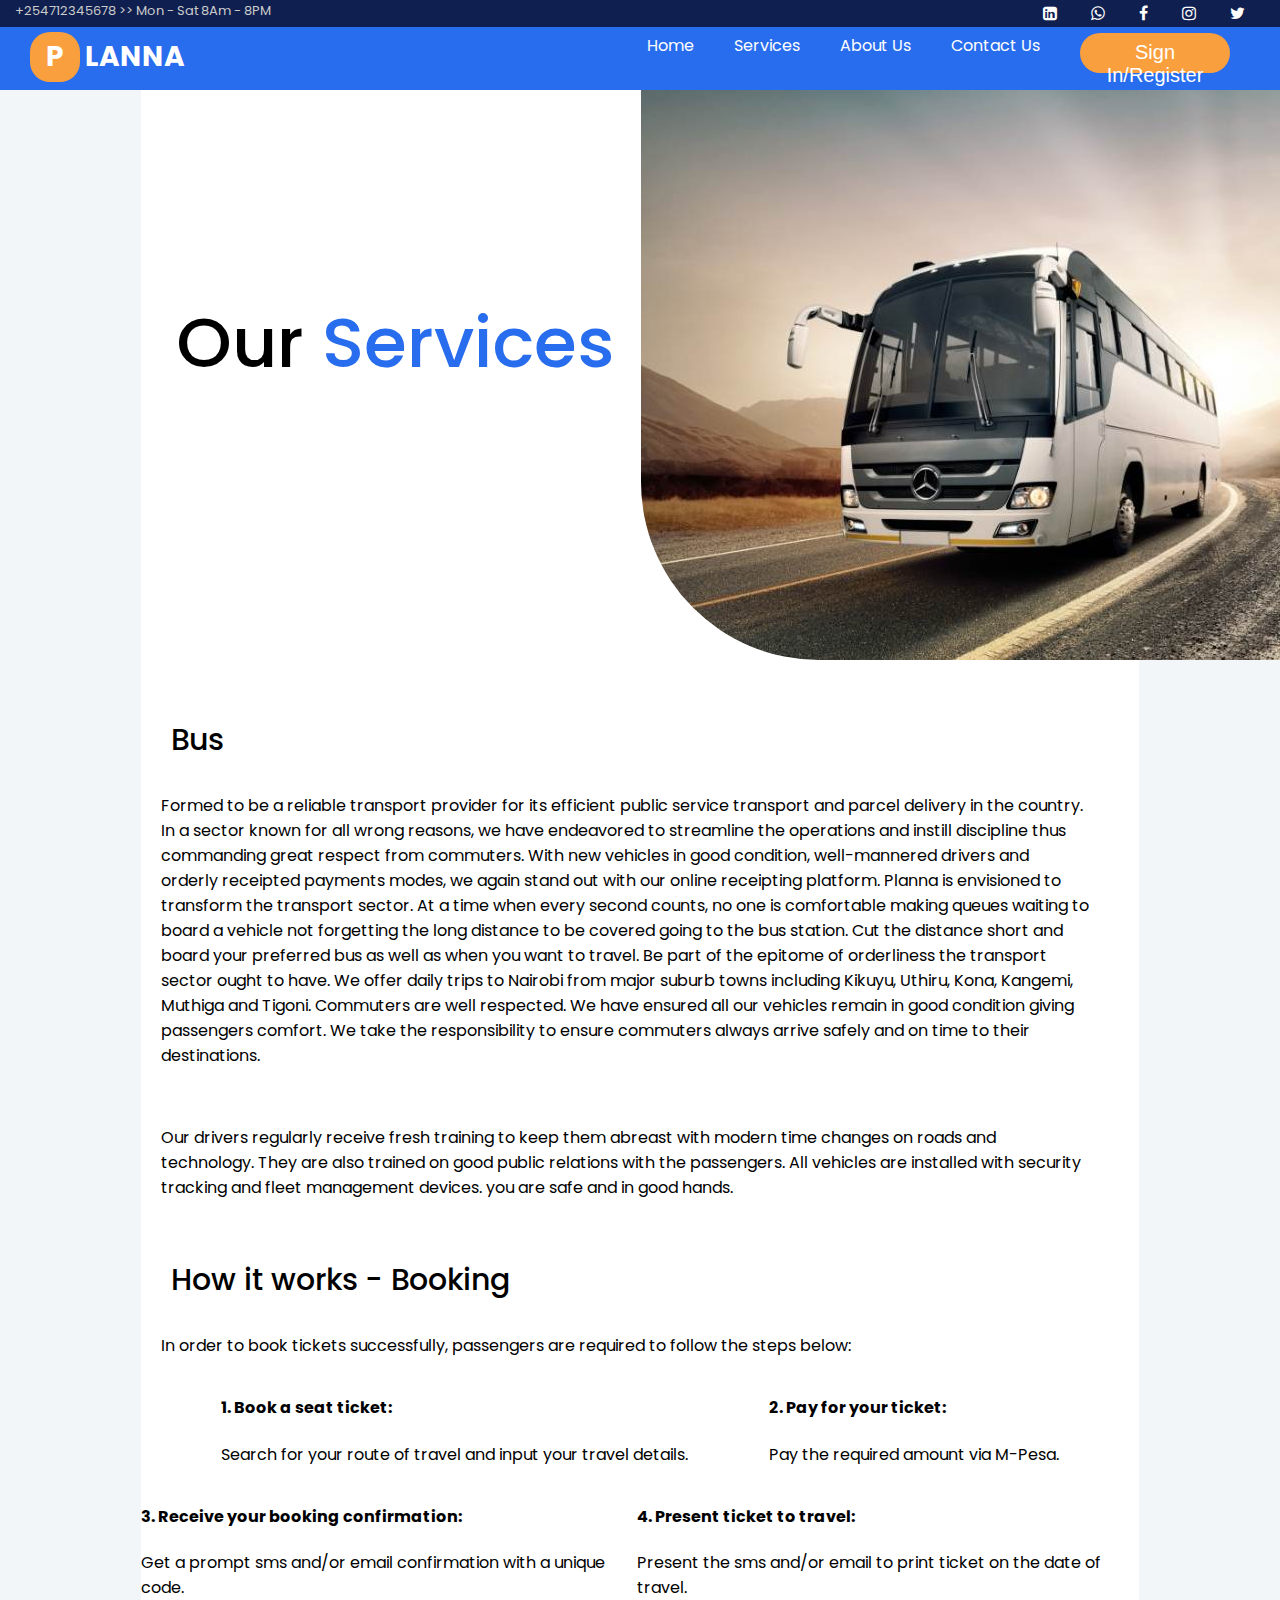
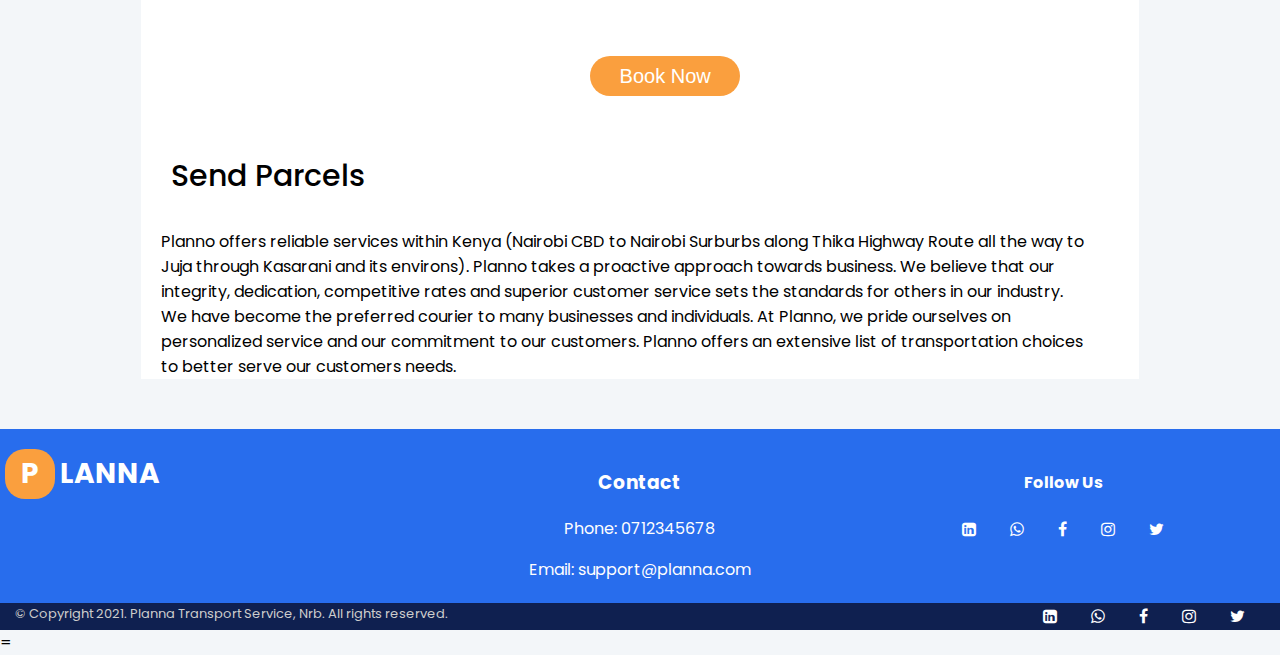
==== ft_ourservices/index.html @ c0d97750 "Removed h3 and readjusted the positioning of mainhead" ====
<!DOCTYPE html>
<html lang="en">

<head>
    <meta charset="UTF-8">
    <meta http-equiv="X-UA-Compatible" content="IE=edge">
    <meta name="viewport" content="width=device-width, initial-scale=1.0">
    <title>Planna</title>
    <!-- font awesome for the icons -->
    <link rel="stylesheet" href="https://cdnjs.cloudflare.com/ajax/libs/font-awesome/4.7.0/css/font-awesome.min.css"
        integrity="sha512-SfTiTlX6kk+qitfevl/7LibUOeJWlt9rbyDn92a1DqWOw9vWG2MFoays0sgObmWazO5BQPiFucnnEAjpAB+/Sw=="
        crossorigin="anonymous" referrerpolicy="no-referrer" />
    <!-- nav and foter css -->
    <link rel="stylesheet" href="./css/nav-footer.css">
    <link rel="stylesheet" type="text/css" href="./css/style.css">
    <!-- add your css here -->

    <!-- add your css here -->

</head>

<body class="main1">
    <!-- header -->
    <header>
        <div class="header">
            <div class="contact">
                +254712345678 >> Mon - Sat 8Am - 8PM
            </div>
            <div class="social-icons">
                <a href="#">
                    <i class="fa fa-linkedin-square"></i>
                </a>
                <a href="#">
                    <i class="fa fa-whatsapp"></i>
                </a>
                <a href="#">
                    <i class="fa fa-facebook-f"></i>
                </a>
                <a href="#">
                    <i class="fa fa-instagram"></i>
                </a>
                <a href="#">
                    <i class="fa fa-twitter"></i>
                </a>
            </div>
        </div>
        <nav>
            <div class="logo">
                <h1 class="d-flex">
                    <span class="letter">
                        P
                    </span>
                    Lanna
                </h1>
            </div>
            <div class="nav-bar ml-auto">
                <li class="navbar-item">
                    <a href="">Home</a>
                </li>
                <li class="navbar-item">
                    <a href="">Services</a>
                </li>
                <li class="navbar-item">
                    <a href="">About Us</a>
                </li>
                <li class="navbar-item">
                    <a href="">Contact Us</a>
                </li>
                <li class="navbar-item">
                    <button class="btn btn-auth">
                        Sign In/Register
                    </button>
                </li>
            </div>
        </nav>
    </header>
    <!-- end header -->

  <section class="submain">
      <section class="title">
          <div id="page1">
            <h1 id="mainhead">Our <span style="color: #286DED;">Services</span></h1>
          </div>
          <img id="pic1" src="./images/Bus.jpg" alt="Our buses">
      </section>
      <div class="subhead">
        <h3>Bus</h3>
            <p>Formed to be a reliable transport provider for its efficient public service transport and parcel delivery in the country. In a sector known for all wrong reasons, we have endeavored to streamline the operations and instill discipline thus commanding great respect from commuters. With new vehicles in good condition, well-mannered drivers and orderly receipted payments modes, we again stand out with our online receipting platform. Planna is envisioned to transform the transport sector. At a time when every second counts, no one is comfortable making queues waiting to board a vehicle not forgetting the long distance to be covered going to the bus station. Cut the distance short and board your preferred bus as well as when you want to travel. Be part of the epitome of orderliness the transport sector ought to have.
                We offer daily trips to Nairobi from major suburb towns including Kikuyu, Uthiru, Kona, Kangemi, Muthiga and Tigoni. Commuters are well respected. We have ensured all our vehicles remain in good condition giving passengers comfort. We take the responsibility to ensure commuters always arrive safely and on time to their destinations.</p><br>
            <p>Our drivers regularly receive fresh training to keep them abreast with modern time changes on roads and technology. They are also trained on good public relations with the passengers. All vehicles are installed with security tracking and fleet management devices. you are safe and in good hands.</p>    
        <h3>How it works - Booking</h3>
            <p>In order to book tickets successfully, passengers are required to follow the steps below:</p>
          <div class="container1">
            <div class="steps">
                <h4>1. Book a seat ticket:</h4>
                <p>Search for your route of travel and input your travel details.</p>
            </div>
            <div class="steps">
                <h4>2. Pay for your ticket:</h4>
                <p>Pay the required amount via M-Pesa.</p>
            </div>
          </div>
          <div class="container2">
            <div class="steps">
                <h4>3. Receive your booking confirmation:</h4>
                <p>Get a prompt sms and/or email confirmation with a unique code.</p>
            </div>
            <div class="steps">
                <h4>4. Present ticket to travel:</h4>
                <p>Present the sms and/or email to print ticket on the date of travel.</p>
            </div>
          </div>
          <div class="vertical-center">
            <button type="button" onclick="alert('On Track')">Book Now</button>
          </div>
        <h3>Send Parcels</h3>
            <p>Planno offers reliable services within Kenya (Nairobi CBD to Nairobi Surburbs along Thika Highway Route all the way to Juja through Kasarani and its environs).
                Planno takes a proactive approach towards business. We believe that our integrity, dedication, competitive rates and superior customer service sets the standards for others in our industry. We have become the preferred courier to many businesses and individuals.
                At Planno, we pride ourselves on personalized service and our commitment to our customers.
                Planno offers an extensive list of transportation choices to better serve our customers needs.</p>
          
            
      </div>
  </section>



    <!-- footer -->
    <footer>
        <div class="footer">
            <div class="logo">
                <h1 class="d-flex">
                    <span class="letter">
                        P
                    </span>
                    Lanna
                </h1>
            </div>
            <div class="contact text-center">
                <h3>Contact</h3>
                <p>
                    Phone: 0712345678
                </p>
                <p>
                    Email: support@planna.com
                </p>
            </div>
            <div class="follow-us text-center">
                <h4>Follow Us</h4>
                <div class="social-icons">
                    <a href="#">
                        <i class="fa fa-linkedin-square"></i>
                    </a>
                    <a href="#">
                        <i class="fa fa-whatsapp"></i>
                    </a>
                    <a href="#">
                        <i class="fa fa-facebook-f"></i>
                    </a>
                    <a href="#">
                        <i class="fa fa-instagram"></i>
                    </a>
                    <a href="#">
                        <i class="fa fa-twitter"></i>
                    </a>
                </div>
            </div>
        </div>
        <div class="header">
            <div class="contact">
                © Copyright 2021. Planna Transport Service, Nrb. All rights reserved.
            </div>
            <div class="social-icons">
                <a href="#">
                    <i class="fa fa-linkedin-square"></i>
                </a>
                <a href="#">
                    <i class="fa fa-whatsapp"></i>
                </a>
                <a href="#">
                    <i class="fa fa-facebook-f"></i>
                </a>
                <a href="#">
                    <i class="fa fa-instagram"></i>
                </a>
                <a href="#">
                    <i class="fa fa-twitter"></i>
                </a>
            </div>
        </div>
    </footer>

    <!-- end footer -->

    
    <!-- add your js here -->

    <!-- add your js here -->=
</body>

</html>
---- ft_ourservices/css/style.css ----
@import url('https://fonts.googleapis.com/css2?family=Nunito:wght@400;700&family=Poppins:ital,wght@0,200;0,400;0,500;0,600;0,700;1,400;1,700&display=swap');
/* global styles */

html, body {
    height: 100%;
    font-family: Poppins, Nunito, serif;
    margin: 0;
    padding: 0;
}

.header {
    display: flex;
    padding: 1px 20px 1px 15px;
    background-color: #0F2050;
    color: #ccc;
}

.header .contact {
    font-size: 13px;
}

header>nav {
    display: flex;
    background-color: #286DED;
    padding: 5px 30px 0px;
    align-items: center;
}

.logo>h1 {
    align-items: center;
    color: #fff;
    text-transform: uppercase;
    font-size: 28px;
    margin: 0 0 8px;
}

.logo .letter {
    width: 50px;
    height: 50px;
    background: #FA9F3E;
    color: #fff;
    border-radius: 20px;
    text-align: center;
    display: flex;
    justify-content: center;
    align-items: center;
    margin-right: 5px;
}

.social-icons {
    margin-left: auto;
}

.social-icons a {
    color: #fff;
    padding: 0 15px;
    text-decoration: none;
}

.nav-bar{
    display: flex;
}

.nav-bar>li{
    list-style: none;
    padding: 0 20px;
}

.nav-bar>li>a{
    text-decoration: none;
    color: #fefefe;
}

.nav-bar>li>a:hover{
    color: #fff;
}

.btn {
    padding: 8px 20px;
    border: none;
    cursor: pointer;
    transition: all 0.3s linear;
    outline: none;
}

.btn-auth{
    border-radius: 50px;
    background-color: #FA9F3E;
    color: #fff;
}
.main1{
    background-color:#F3F6F9 ;
}
.submain {
    background-color: #fff;
    margin-left: 11%;
    margin-right: 11%;
}
#pic1{
    width: 750px;
    border-bottom-left-radius: 178px;
}
.title{
    display: flex;
    justify-content: space-between;
}
#mainhead{
    margin-left: 7%;
    width: 500px;
    font-size: 70px;
    font-weight: 500;
    margin-top: 200px;
}
.subhead > h3{
    margin-left: 3%;
    font-size: 30px;
    font-weight: 500;
    margin-top: 57px;
}
.subhead > p{
    margin-left: 2%;
    margin-right: 5%;
}
.container1{
    display: flex;
    justify-content: space-evenly;
}
.container2{
    display: flex;
    justify-content: space-evenly;
}
.vertical-center{
    margin-left: 41%;
    padding: 40px;
    padding-bottom: 0px;
}
button{
    width: 150px;
    height: 40px;
    font-size: 20px;
    color: #fff;
    background-color: #FA9F3E;
    border-radius: 20px;
    border: none;
}
button:hover{
    background-color: #0F2050;
}








/* footer */

.footer{
    display: flex;
    margin-top: 50px;
    background-color: #286DED;
    padding: 20px 5px 5px;
    flex-wrap: wrap;
    color: #fefefe;
}

.footer>div{
    flex: 1 0 33%;
}

@media screen and (max-width: 992px) {
    .nav-bar>li:not(:last-child){
        display: none;
    }
}

@media screen and (max-width: 576px) {
    .social-icons a {
        padding: 0px 5px;
    }
    .header .contact {
        font-size: 10px;
    }
    .header {
        padding: 2px 10px;
    }
    header>nav {
        padding: 5px 10px 0px;
    }.justify-content.justify-content-center{
        justify-content: center;
    }-center{
        justify-content: center;
    }
    .btn-auth{
        padding: 8px 10px;
    }
    .nav-bar>li{
        list-style: none;
        padding: 0 5px;
    }
    .footer>div{
        flex: 1 0 100%;
        margin-top: 10px;
    }
    .footer .logo h1{
        justify-content: center;
    }
}

.text-white {
    color: #fff;
}

.d-flex {
    display: flex;
}

.ml-auto {
    margin-left: auto;
}
.text-center{
    text-align: center;
}
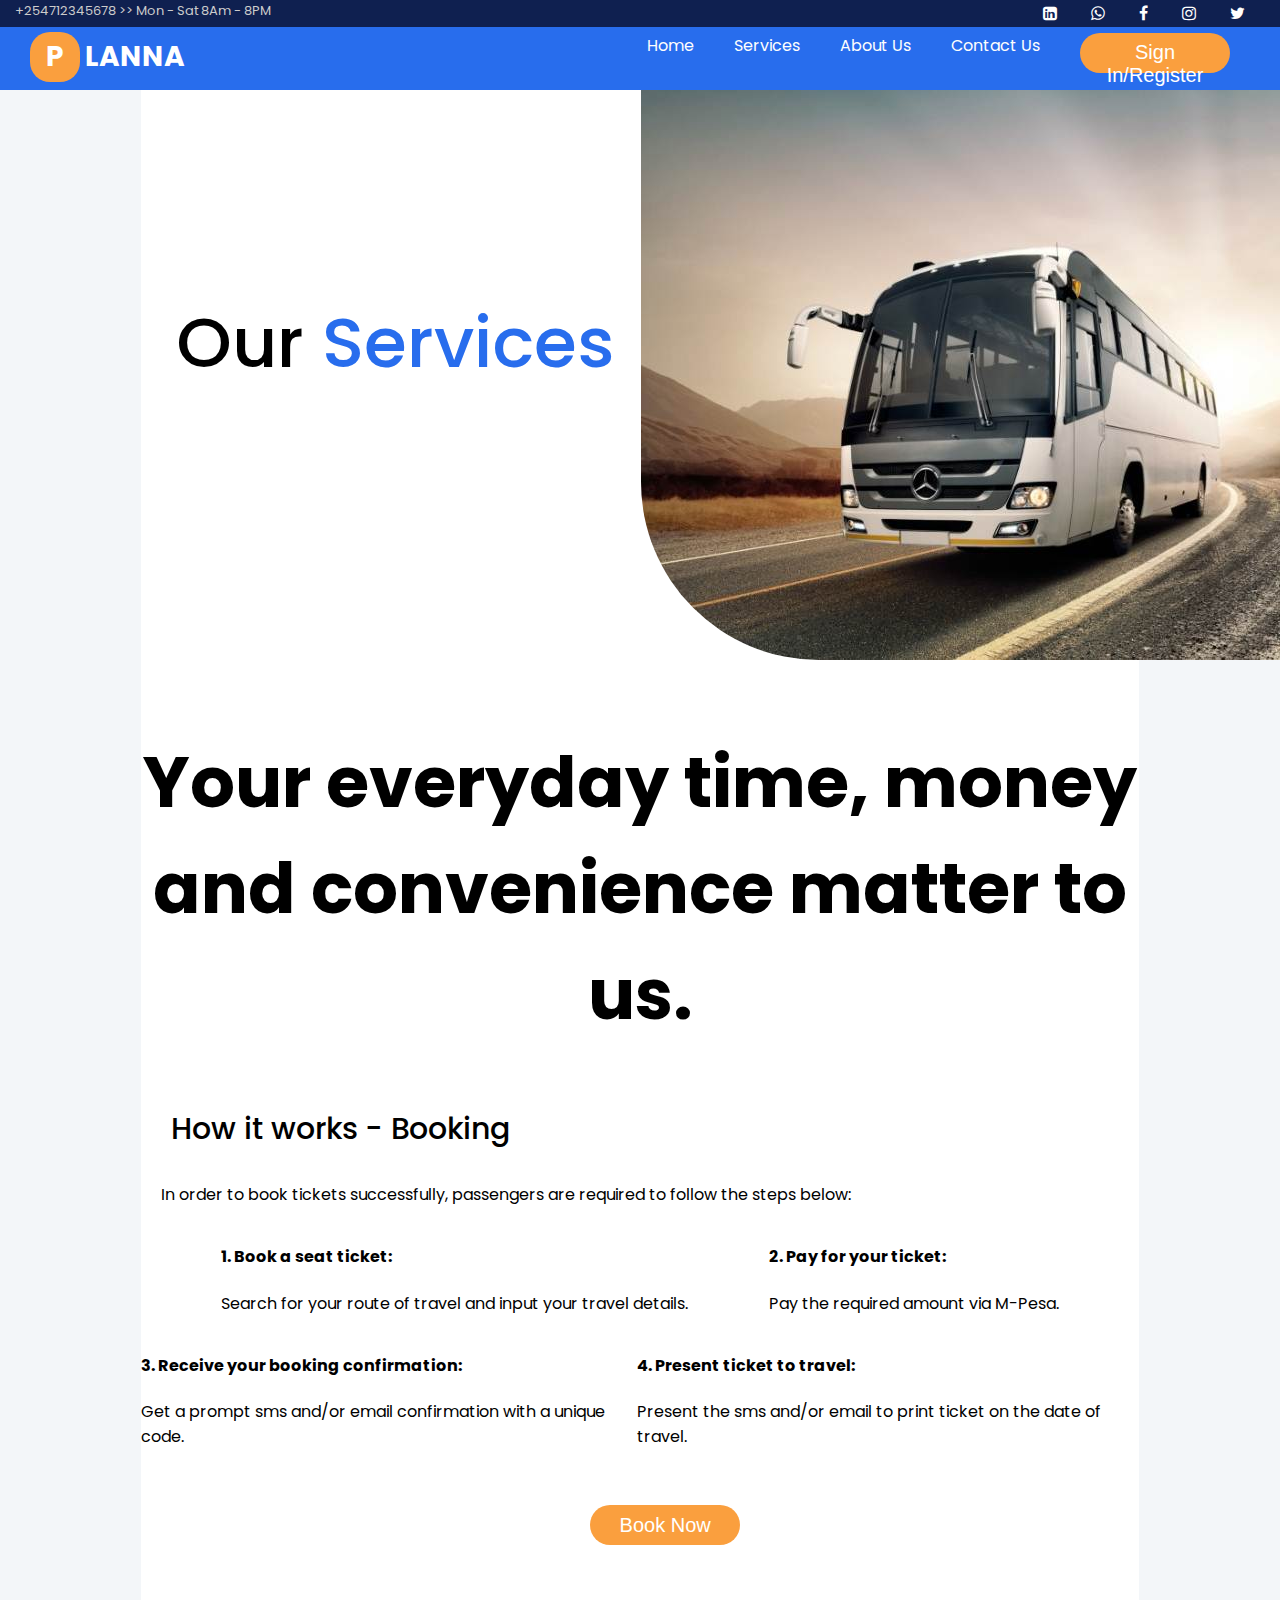
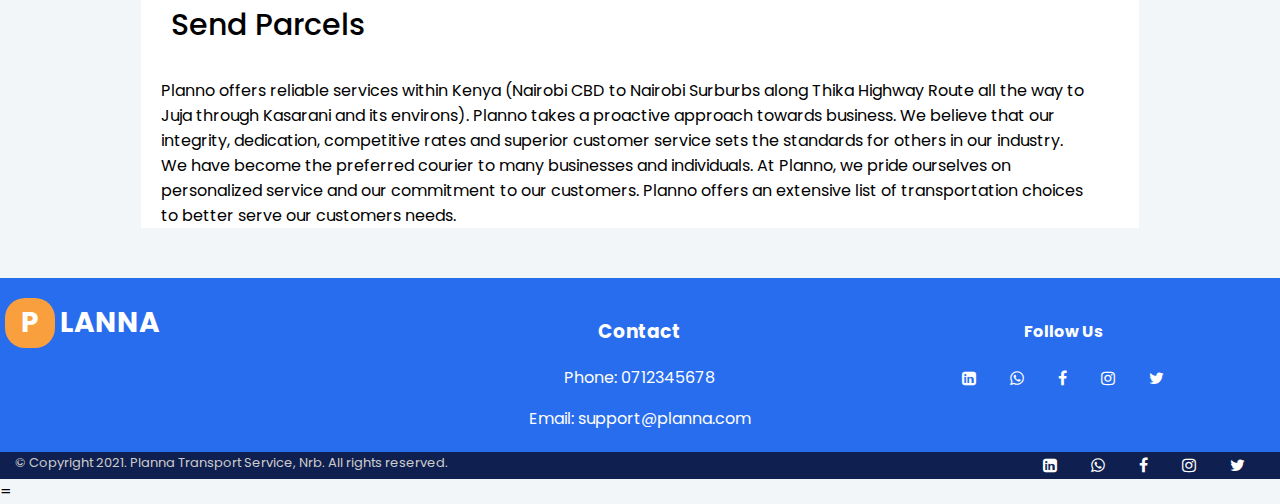
==== commit b873d5ed: "Added h2 and styled it" ====
--- a/ft_ourservices/index.html
+++ b/ft_ourservices/index.html
@@ -84,10 +84,8 @@
           <img id="pic1" src="./images/Bus.jpg" alt="Our buses">
       </section>
       <div class="subhead">
-        <h3>Bus</h3>
-            <p>Formed to be a reliable transport provider for its efficient public service transport and parcel delivery in the country. In a sector known for all wrong reasons, we have endeavored to streamline the operations and instill discipline thus commanding great respect from commuters. With new vehicles in good condition, well-mannered drivers and orderly receipted payments modes, we again stand out with our online receipting platform. Planna is envisioned to transform the transport sector. At a time when every second counts, no one is comfortable making queues waiting to board a vehicle not forgetting the long distance to be covered going to the bus station. Cut the distance short and board your preferred bus as well as when you want to travel. Be part of the epitome of orderliness the transport sector ought to have.
-                We offer daily trips to Nairobi from major suburb towns including Kikuyu, Uthiru, Kona, Kangemi, Muthiga and Tigoni. Commuters are well respected. We have ensured all our vehicles remain in good condition giving passengers comfort. We take the responsibility to ensure commuters always arrive safely and on time to their destinations.</p><br>
-            <p>Our drivers regularly receive fresh training to keep them abreast with modern time changes on roads and technology. They are also trained on good public relations with the passengers. All vehicles are installed with security tracking and fleet management devices. you are safe and in good hands.</p>    
+          <h2>Your everyday time, money and convenience matter to us.</h2>
+    
         <h3>How it works - Booking</h3>
             <p>In order to book tickets successfully, passengers are required to follow the steps below:</p>
           <div class="container1">
--- a/ft_ourservices/css/style.css
+++ b/ft_ourservices/css/style.css
@@ -111,6 +111,14 @@
     font-weight: 500;
     margin-top: 200px;
 }
+.subhead > h2{
+    margin-left: 3% 3%;
+    font-size: 70px;
+    font-weight: 700;
+    margin-top: 70px;
+    text-align: center;
+}
+
 .subhead > h3{
     margin-left: 3%;
     font-size: 30px;
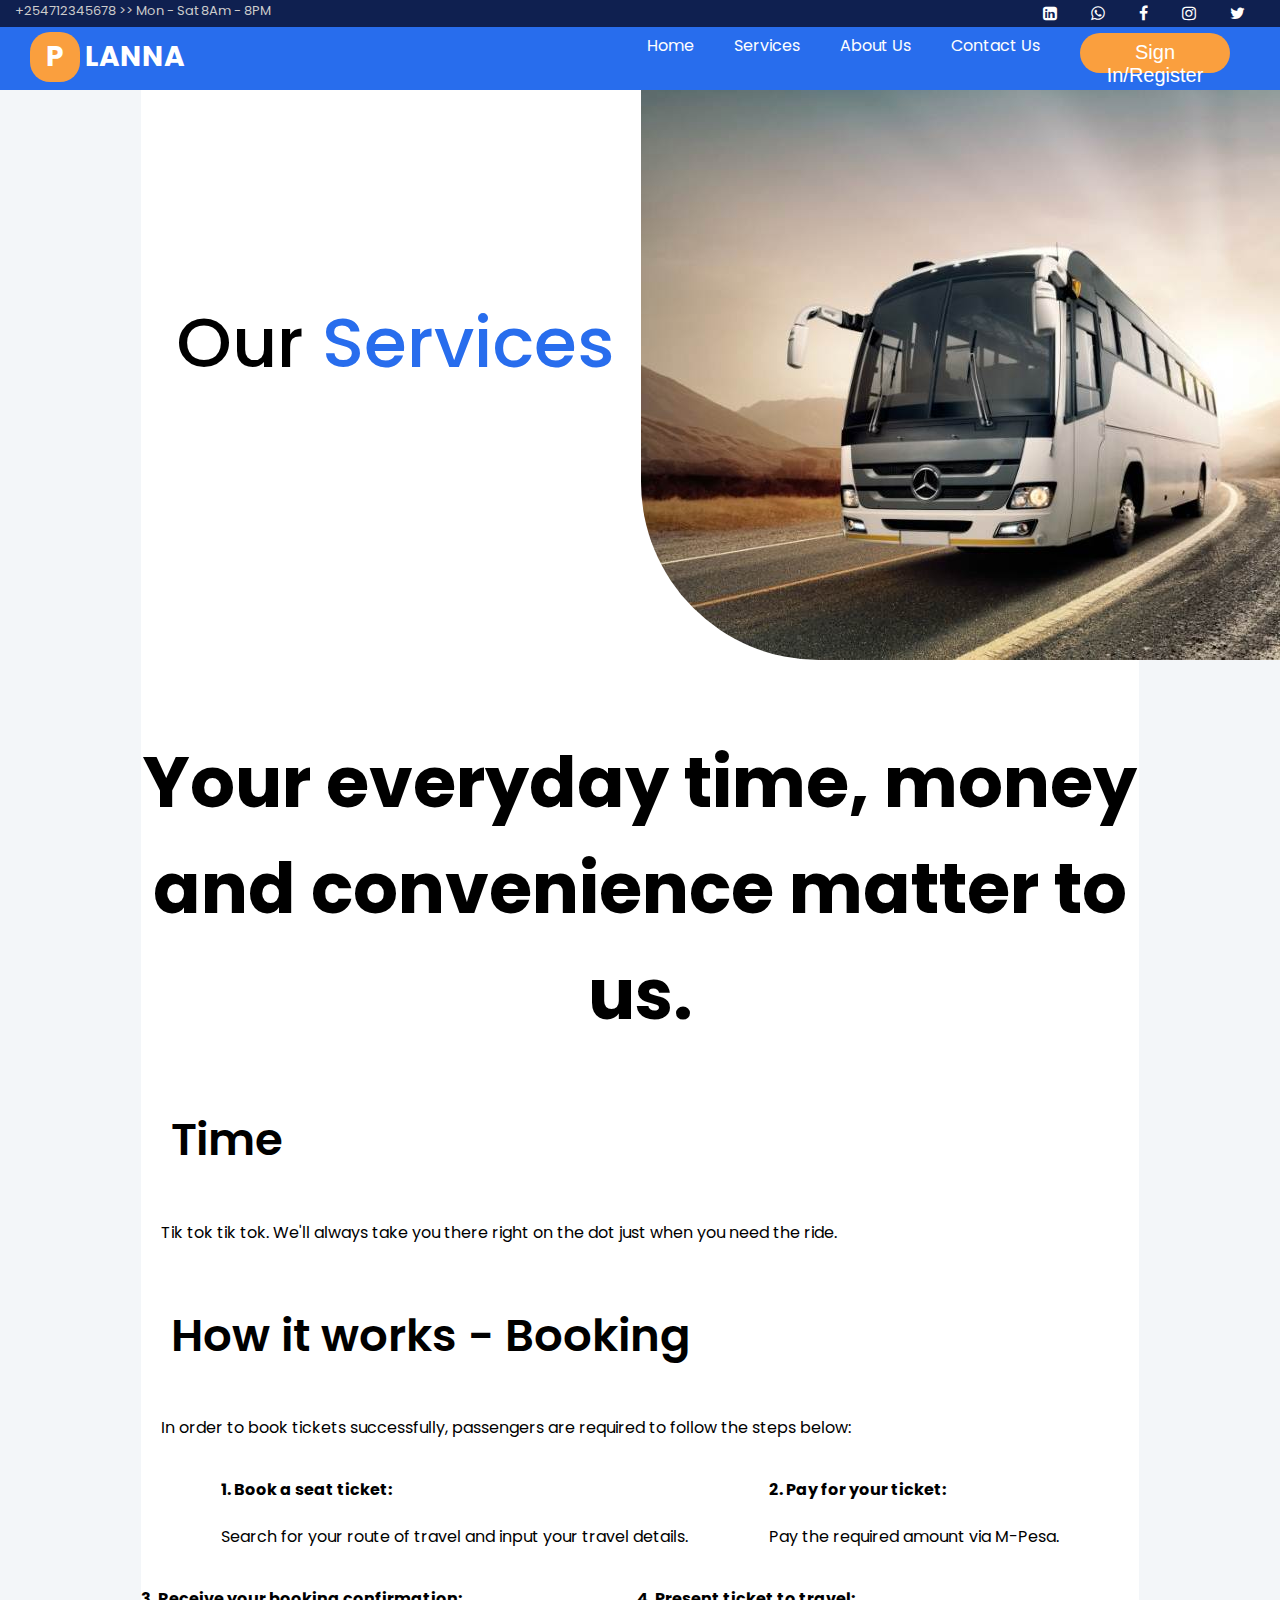
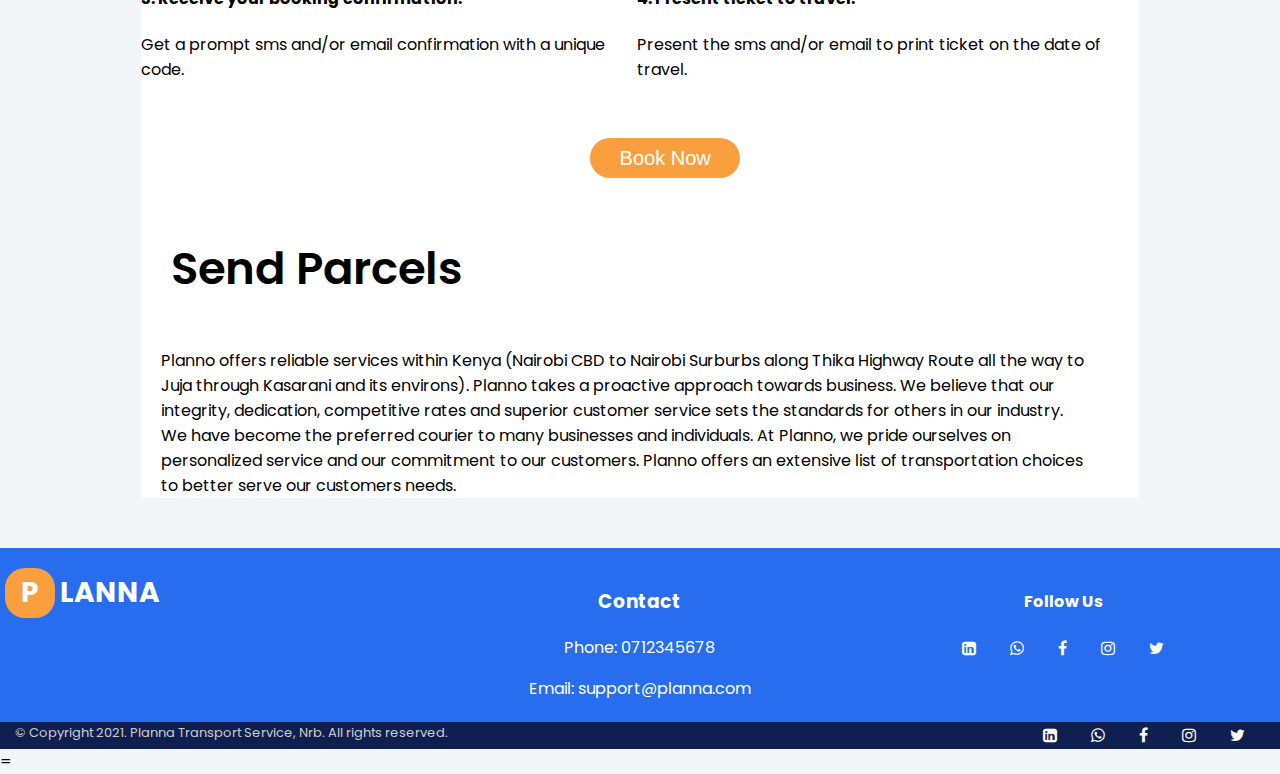
==== commit 266a5c83: "Added the time box and put styles to it" ====
--- a/ft_ourservices/index.html
+++ b/ft_ourservices/index.html
@@ -85,6 +85,15 @@
       </section>
       <div class="subhead">
           <h2>Your everyday time, money and convenience matter to us.</h2>
+          <div class="container">
+              <div class="summary">
+                  <div id="time">
+                      <h3>Time</h3>
+                      <p>Tik tok tik tok. We'll always take you there right on the dot just when you need the ride.</p>
+                  </div>
+              </div>
+
+          </div>
     
         <h3>How it works - Booking</h3>
             <p>In order to book tickets successfully, passengers are required to follow the steps below:</p>
--- a/ft_ourservices/css/style.css
+++ b/ft_ourservices/css/style.css
@@ -118,11 +118,22 @@
     margin-top: 70px;
     text-align: center;
 }
+#time > h3{
+    margin-left: 3%;
+    font-size: 45px;
+    font-weight: 600;
+    margin-top: 57px;
+}
+#time > p{
+    margin-left: 2%;
+    margin-right: 5%;
+    padding-top: 1px;
+}
 
 .subhead > h3{
     margin-left: 3%;
-    font-size: 30px;
-    font-weight: 500;
+    font-size: 45px;
+    font-weight: 600;
     margin-top: 57px;
 }
 .subhead > p{
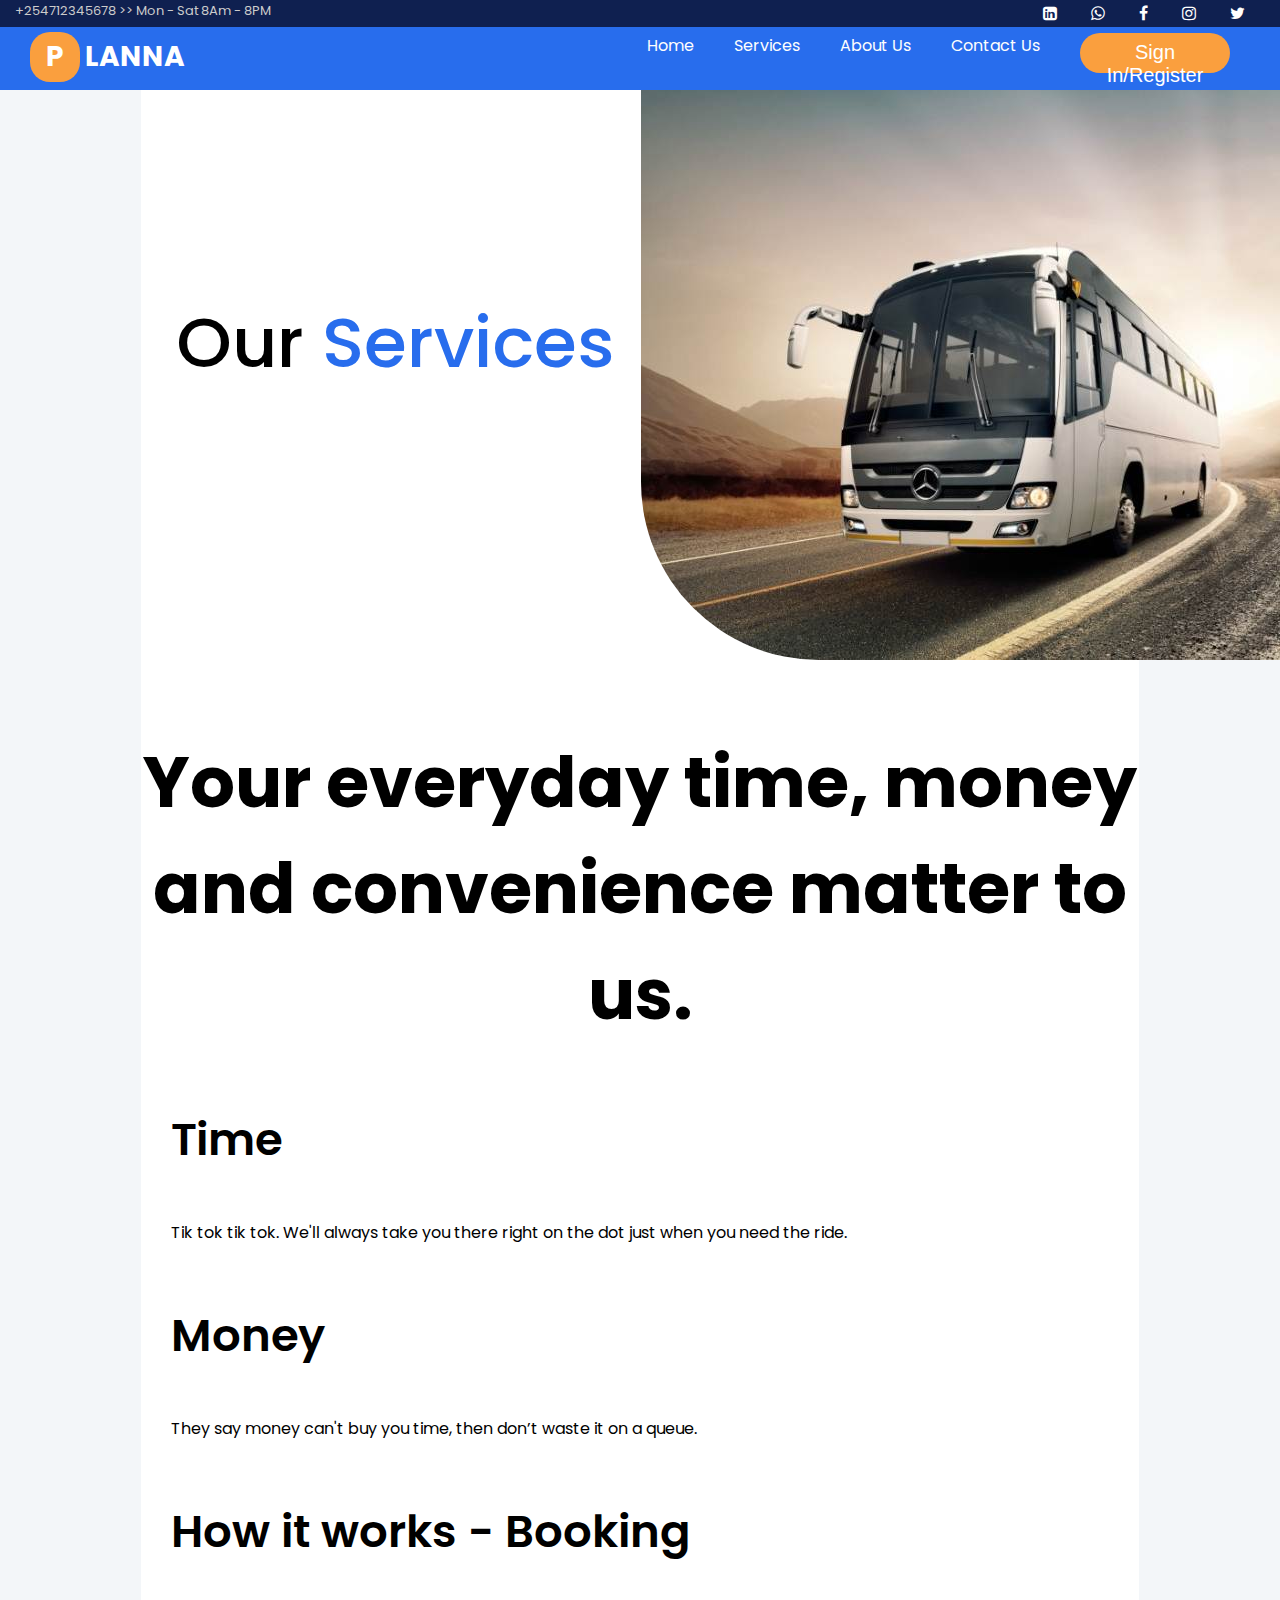
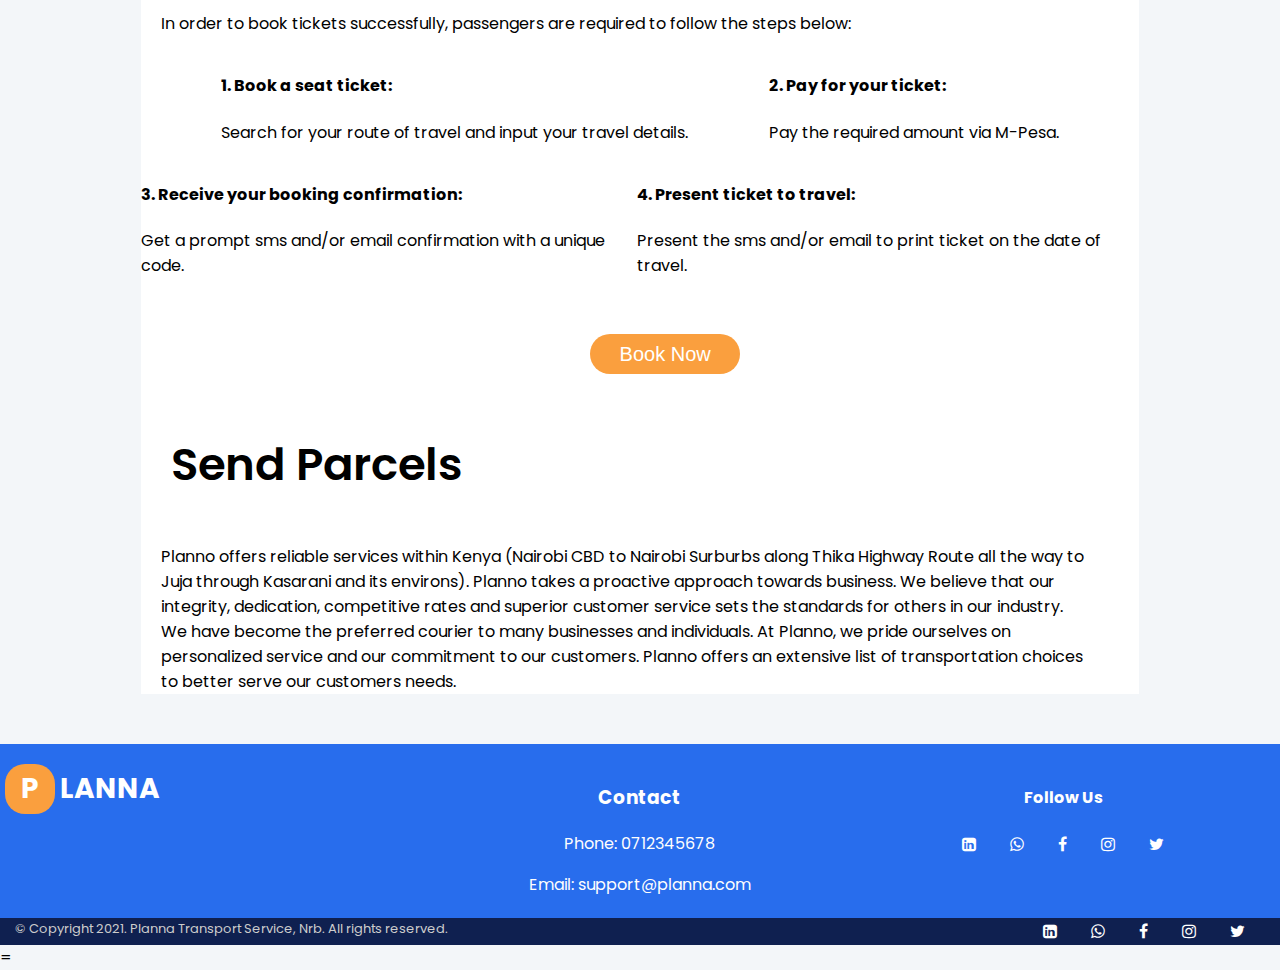
==== commit 3d0e76ba: "Add the money box and style it up" ====
--- a/ft_ourservices/index.html
+++ b/ft_ourservices/index.html
@@ -91,6 +91,11 @@
                       <h3>Time</h3>
                       <p>Tik tok tik tok. We'll always take you there right on the dot just when you need the ride.</p>
                   </div>
+                  <div id="money">
+                    <h3>Money</h3>
+                    <p>They say money can't buy you time, then don’t waste it on a queue.</p>
+                  </div>
+                  
               </div>
 
           </div>
--- a/ft_ourservices/css/style.css
+++ b/ft_ourservices/css/style.css
@@ -125,7 +125,18 @@
     margin-top: 57px;
 }
 #time > p{
-    margin-left: 2%;
+    margin-left: 3%;
+    margin-right: 5%;
+    padding-top: 1px;
+}
+#money > h3{
+    margin-left: 3%;
+    font-size: 45px;
+    font-weight: 600;
+    margin-top: 57px;
+}
+#money > p{
+    margin-left: 3%;
     margin-right: 5%;
     padding-top: 1px;
 }
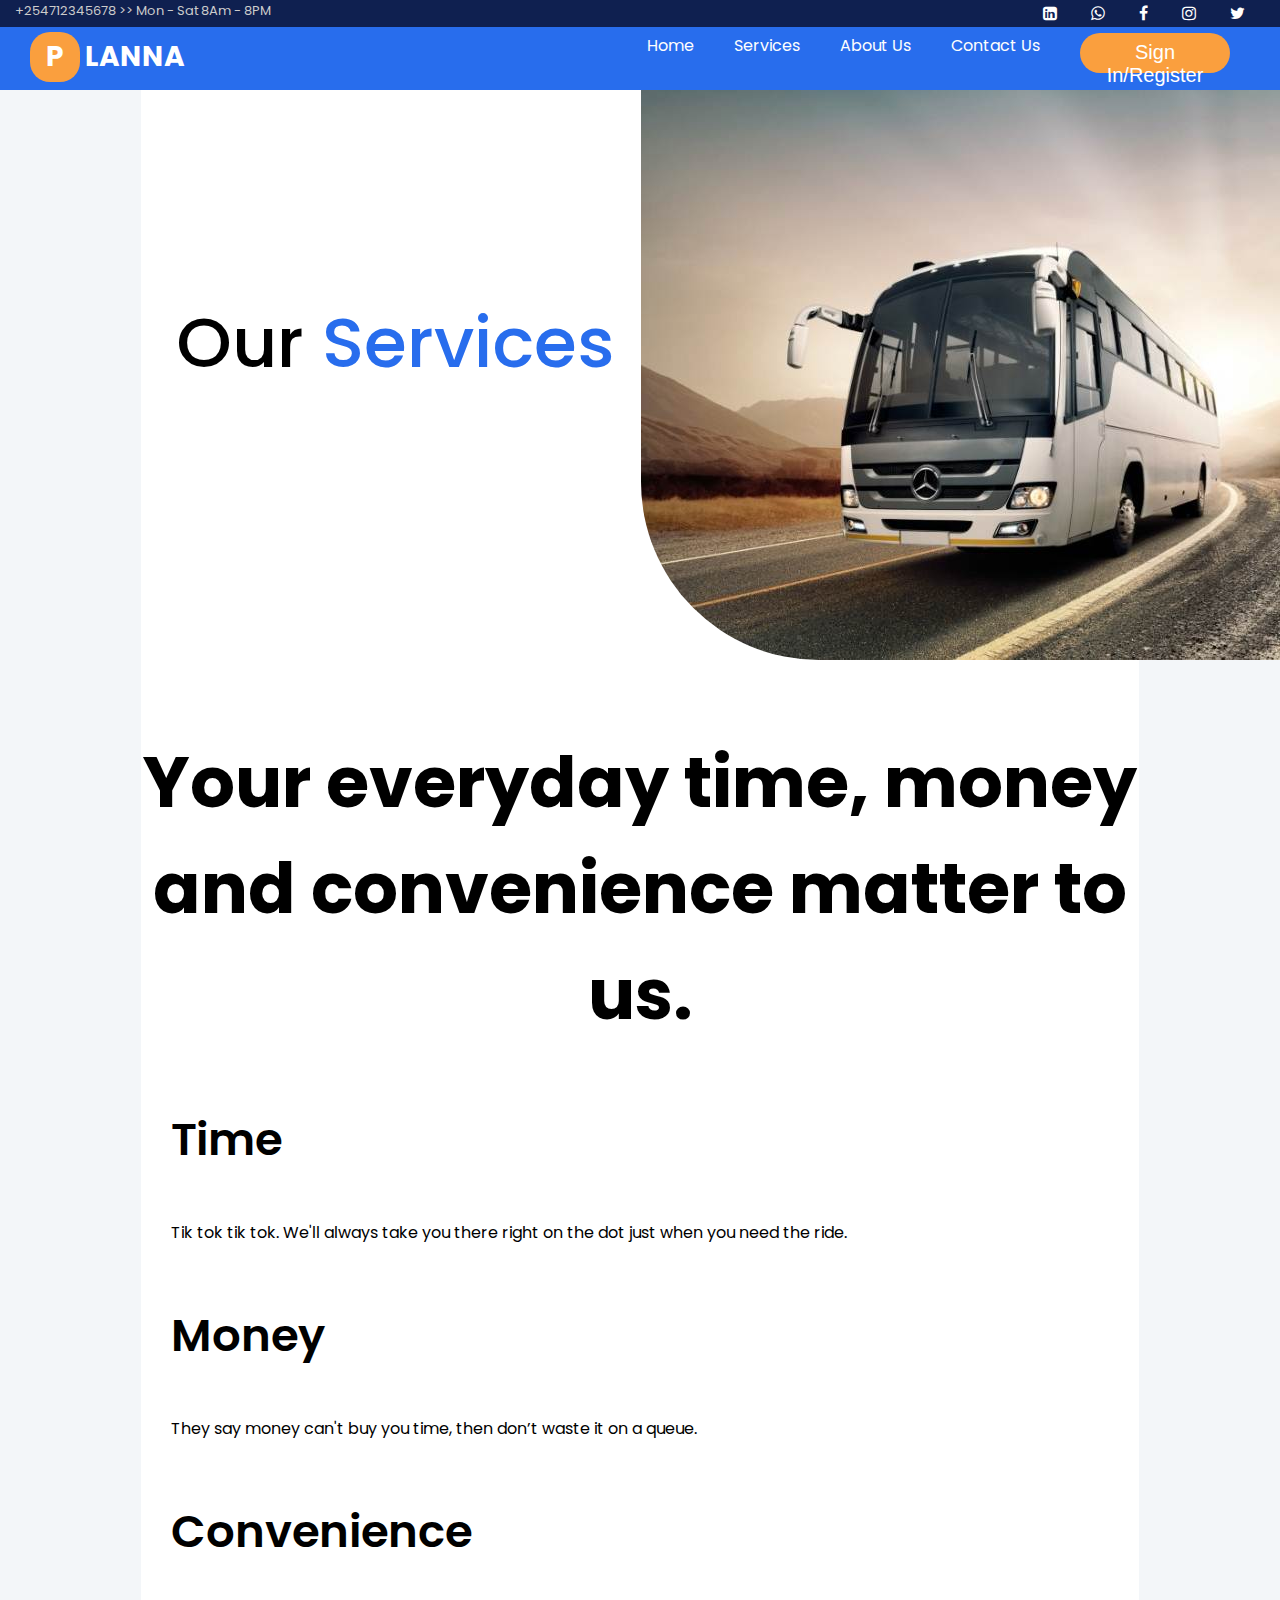
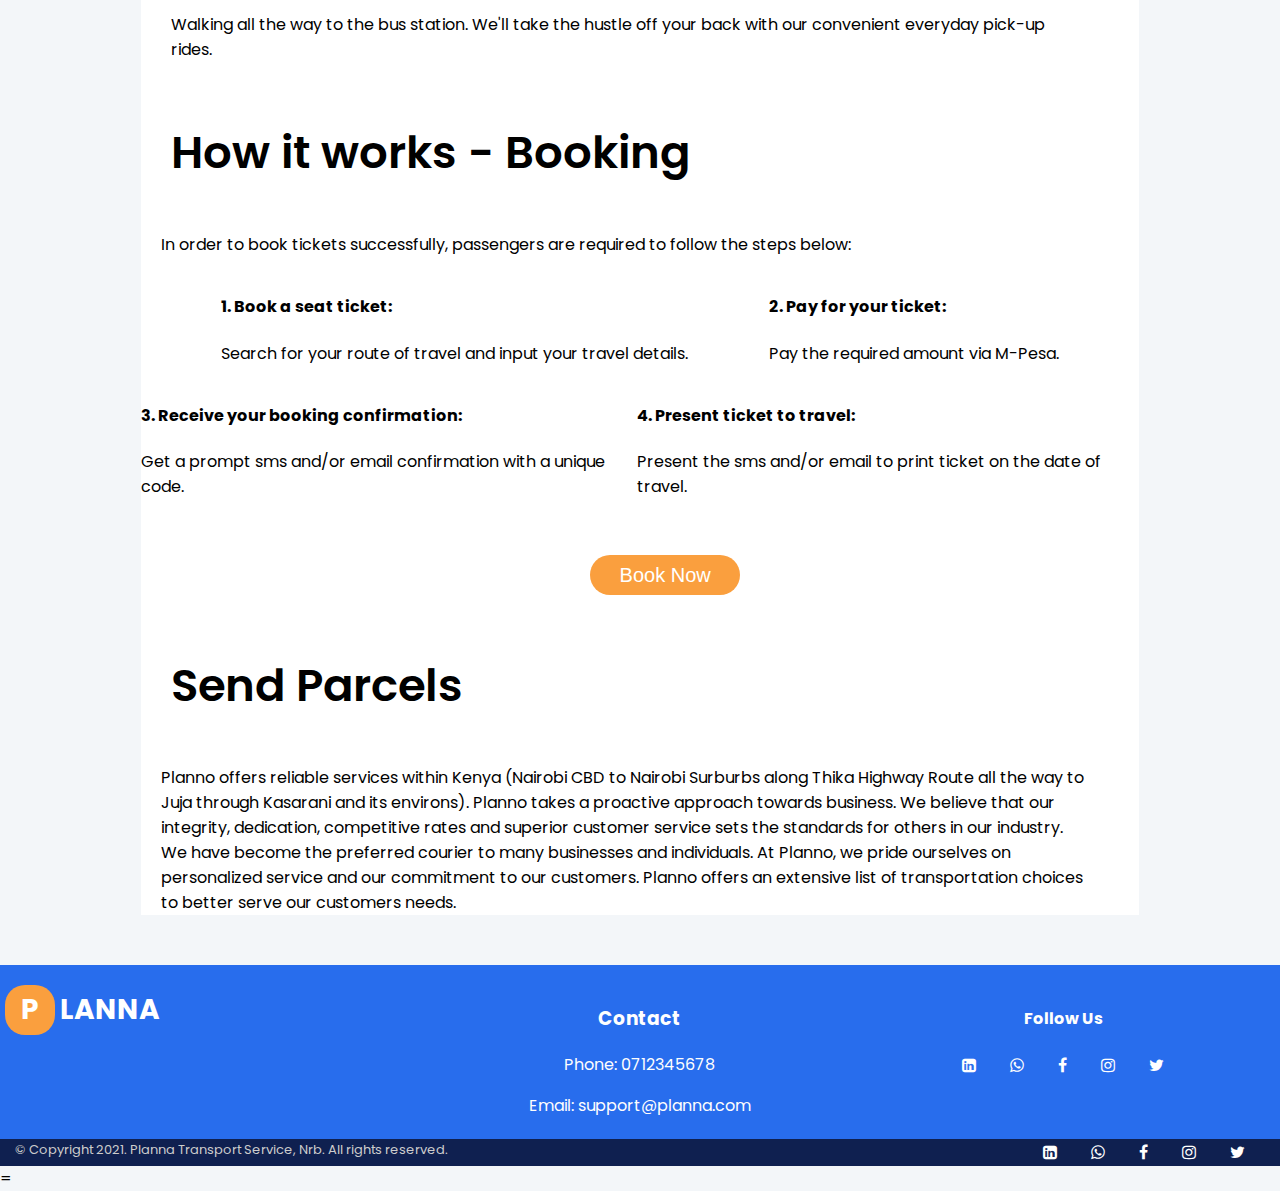
==== commit 10448925: "Add the convenience box and style it up" ====
--- a/ft_ourservices/index.html
+++ b/ft_ourservices/index.html
@@ -95,7 +95,10 @@
                     <h3>Money</h3>
                     <p>They say money can't buy you time, then don’t waste it on a queue.</p>
                   </div>
-                  
+                  <div id="convenience">
+                    <h3>Convenience</h3>
+                    <p>Walking all the way to the bus station. We'll take the hustle off your back with our convenient everyday pick-up rides.</p>
+                  </div>
               </div>
 
           </div>
--- a/ft_ourservices/css/style.css
+++ b/ft_ourservices/css/style.css
@@ -140,7 +140,17 @@
     margin-right: 5%;
     padding-top: 1px;
 }
-
+#convenience > h3{
+    margin-left: 3%;
+    font-size: 45px;
+    font-weight: 600;
+    margin-top: 57px;
+}
+#convenience > p{
+    margin-left: 3%;
+    margin-right: 5%;
+    padding-top: 1px;
+}
 .subhead > h3{
     margin-left: 3%;
     font-size: 45px;
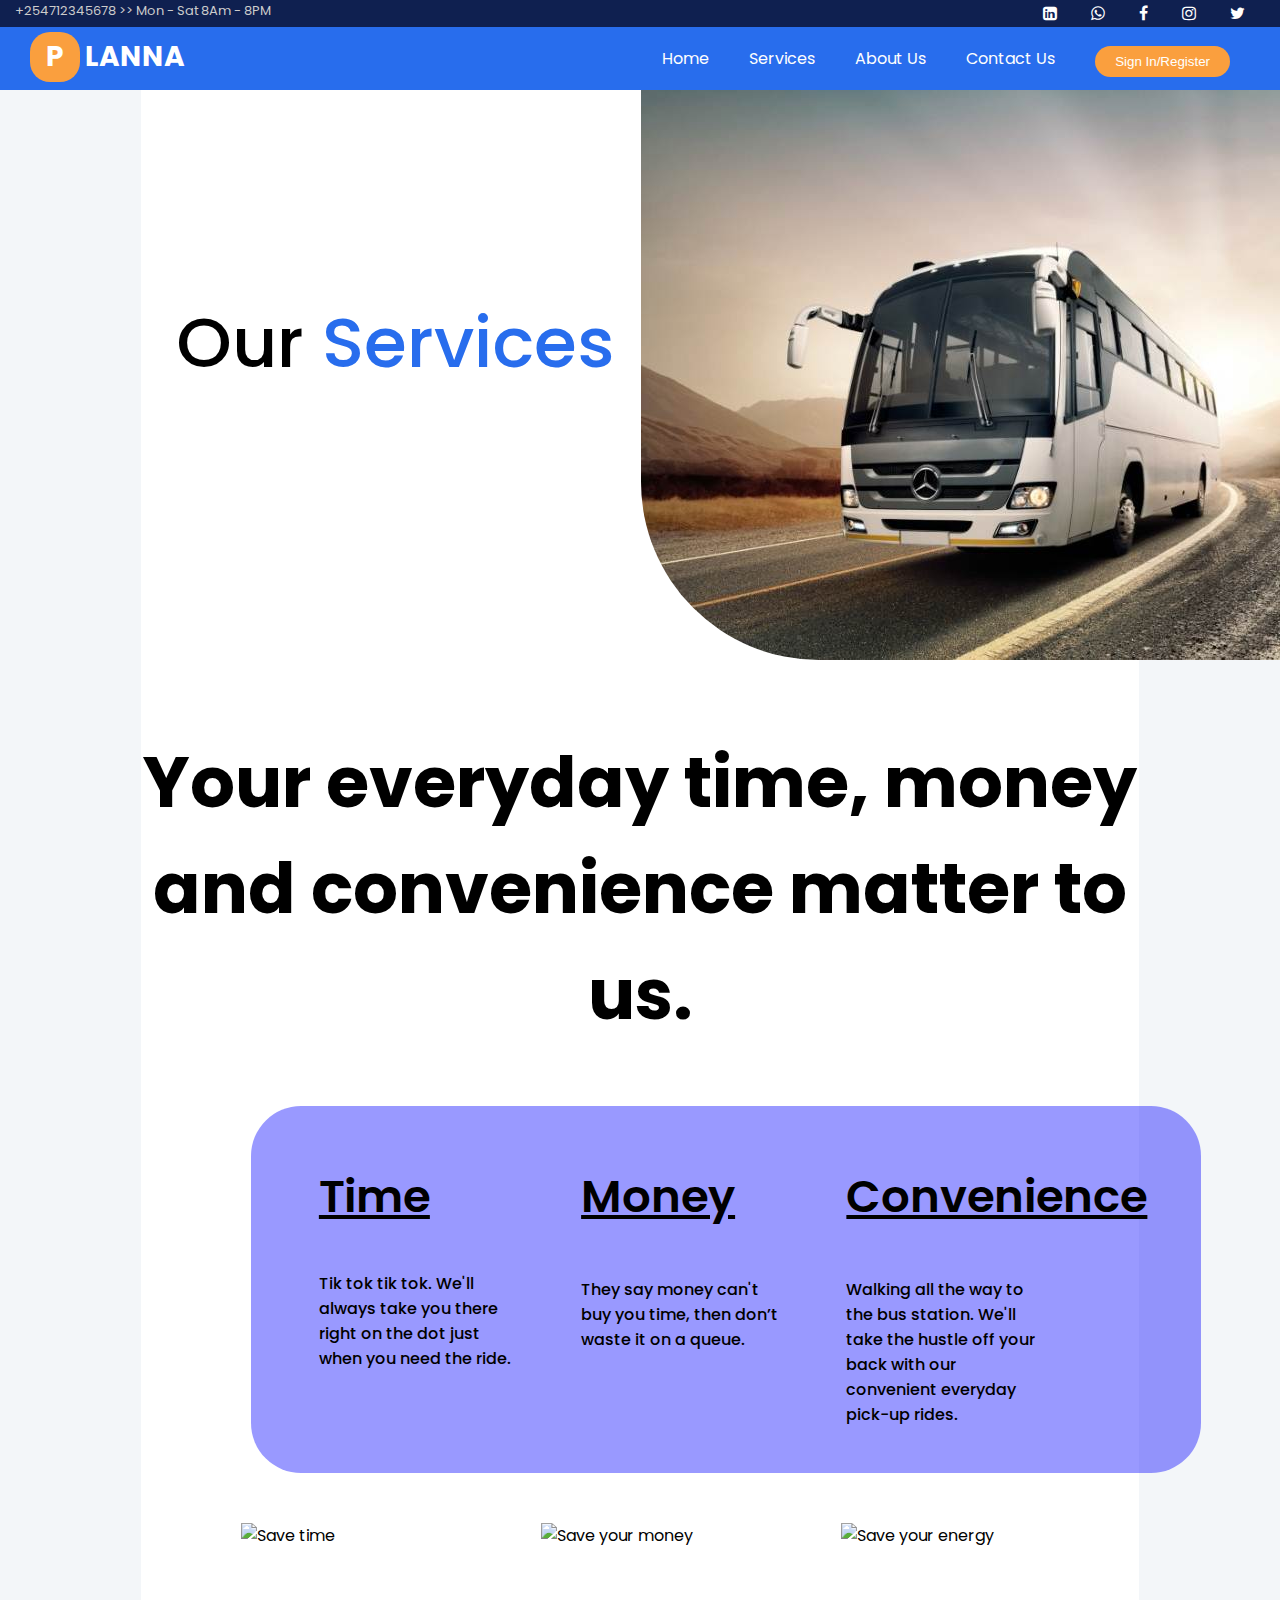
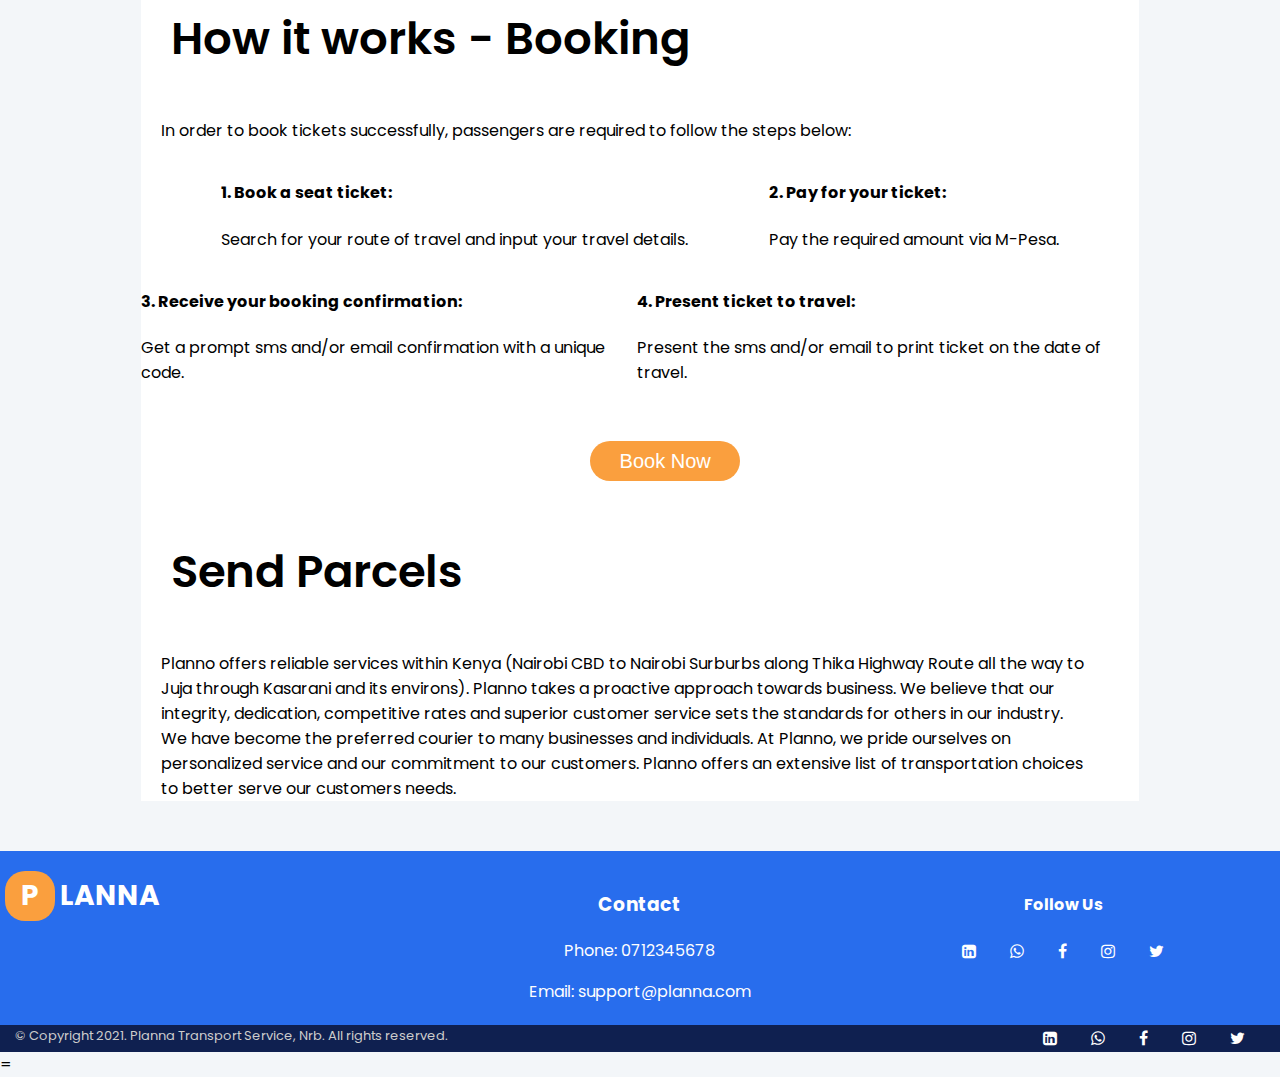
==== commit 28516cda: "Add images below the time box" ====
--- a/ft_ourservices/index.html
+++ b/ft_ourservices/index.html
@@ -100,6 +100,11 @@
                     <p>Walking all the way to the bus station. We'll take the hustle off your back with our convenient everyday pick-up rides.</p>
                   </div>
               </div>
+              <div class="pics">
+                  <img src="/images/savetime.svg" alt="Save time" width="350px">
+                  <img src="/images/mobilepayment.png" alt="Save your money" width="350px">
+                  <img src="/images/convenience.svg" alt="Save your energy"width="350px">
+              </div>
 
           </div>
     
@@ -126,7 +131,7 @@
             </div>
           </div>
           <div class="vertical-center">
-            <button type="button" onclick="alert('On Track')">Book Now</button>
+            <button id="click" type="button" onclick="alert('On Track')">Book Now</button>
           </div>
         <h3>Send Parcels</h3>
             <p>Planno offers reliable services within Kenya (Nairobi CBD to Nairobi Surburbs along Thika Highway Route all the way to Juja through Kasarani and its environs).
--- a/ft_ourservices/css/style.css
+++ b/ft_ourservices/css/style.css
@@ -118,38 +118,63 @@
     margin-top: 70px;
     text-align: center;
 }
+.summary{
+    display: flex;
+    background-color: rgba(0,0,255, 0.4)	;
+    justify-content: space-evenly;
+    border-radius: 50px;
+    width: 950px;
+    margin-left: 11%;
+    padding-bottom: 30px;
+}
 #time > h3{
     margin-left: 3%;
     font-size: 45px;
     font-weight: 600;
     margin-top: 57px;
+    text-decoration: underline;
 }
 #time > p{
     margin-left: 3%;
     margin-right: 5%;
+    margin-top: -5px;
+    width: 200px;
+    font-weight: 500;
+}
+#money > h3{
+    margin-left: 3%;
+    font-size: 45px;
+    font-weight: 600;
+    margin-top: 57px;
+    text-decoration: underline;
+}
+#money > p{
+    margin-left: 3%;
+    margin-right: 5%;
     padding-top: 1px;
-}
-#money > h3{
-    margin-left: 3%;
-    font-size: 45px;
-    font-weight: 600;
-    margin-top: 57px;
-}
-#money > p{
+    width: 200px;
+    font-weight: 500;
+}
+#convenience > h3{
+    margin-left: 3%;
+    font-size: 45px;
+    font-weight: 600;
+    margin-top: 57px;
+    text-decoration: underline;
+}
+#convenience > p{
     margin-left: 3%;
     margin-right: 5%;
     padding-top: 1px;
-}
-#convenience > h3{
-    margin-left: 3%;
-    font-size: 45px;
-    font-weight: 600;
-    margin-top: 57px;
-}
-#convenience > p{
-    margin-left: 3%;
-    margin-right: 5%;
-    padding-top: 1px;
+    width: 200px;
+    font-weight: 500;
+}
+.pics{
+    display: flex;
+    justify-content: space-evenly;
+    width: 900px;
+    margin-left: 10%;
+    margin-top: 5%;
 }
 .subhead > h3{
     margin-left: 3%;
@@ -174,7 +199,7 @@
     padding: 40px;
     padding-bottom: 0px;
 }
-button{
+#click{
     width: 150px;
     height: 40px;
     font-size: 20px;
@@ -182,8 +207,10 @@
     background-color: #FA9F3E;
     border-radius: 20px;
     border: none;
-}
-button:hover{
+    cursor: pointer;
+
+}
+button > #click :hover{
     background-color: #0F2050;
 }
 
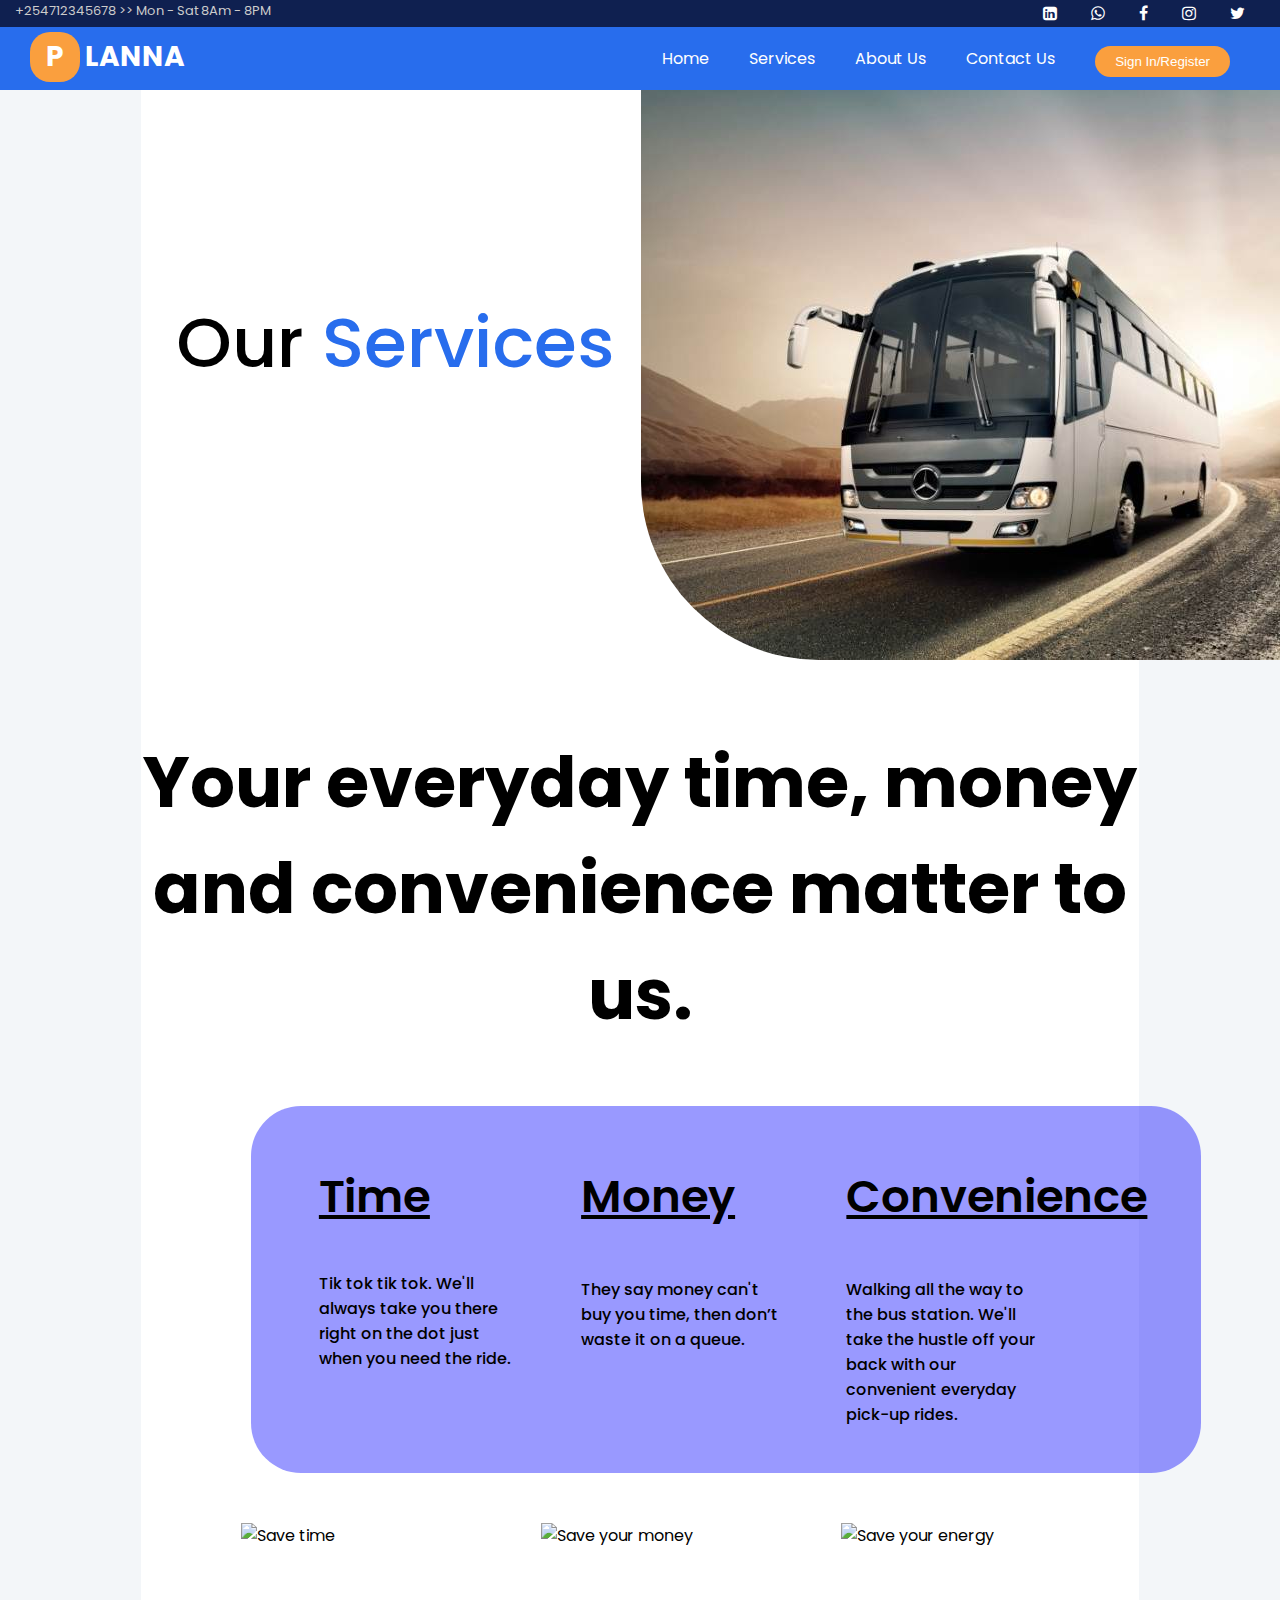
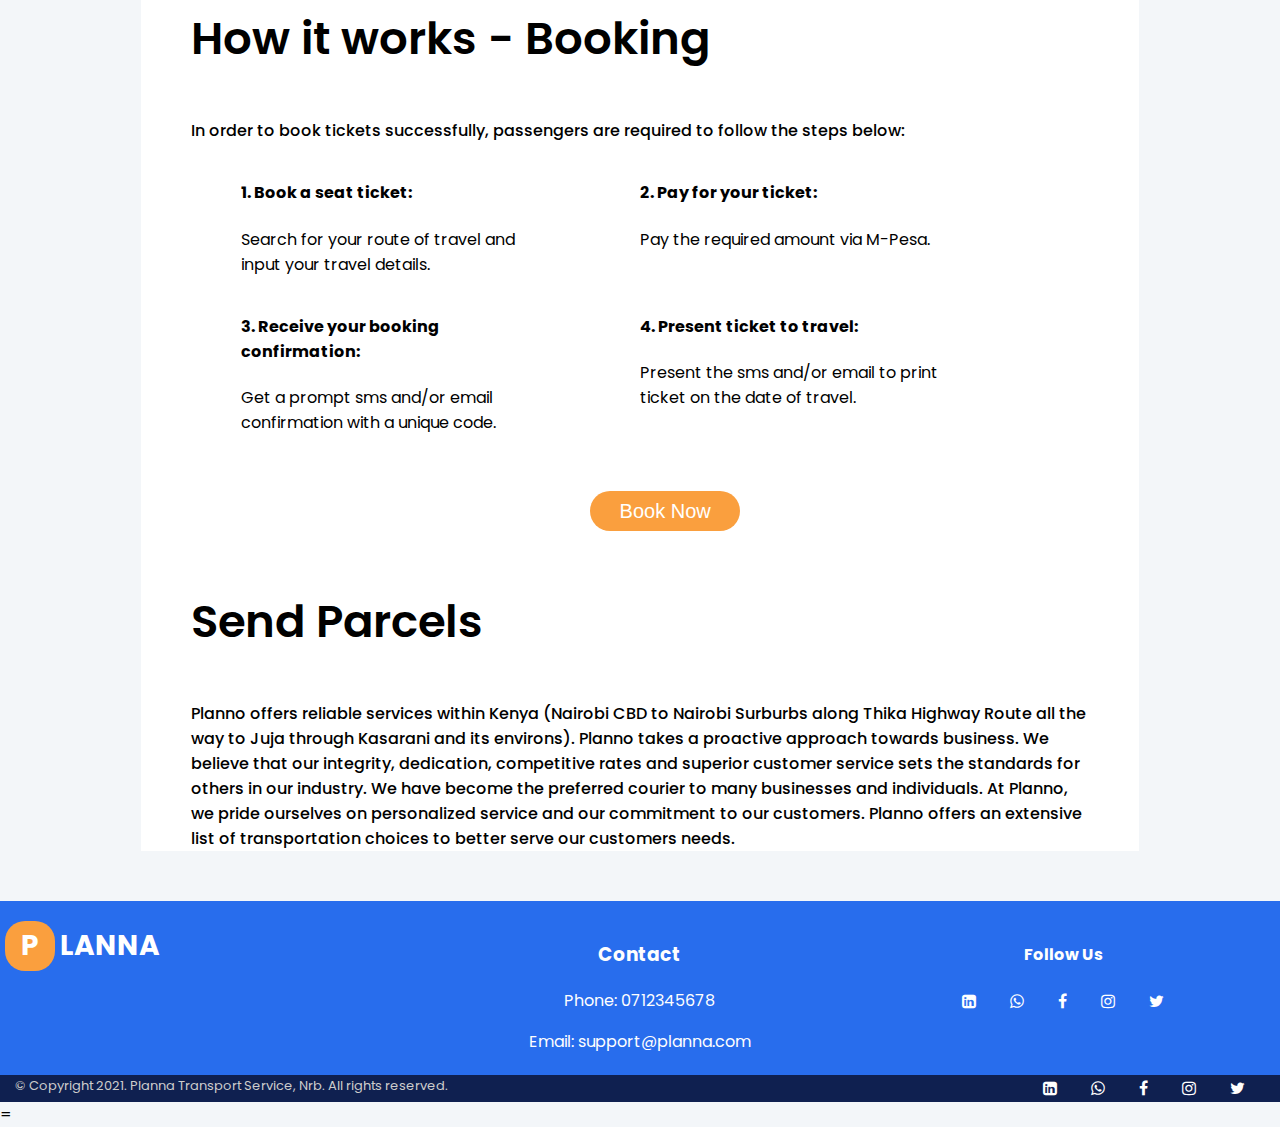
==== commit 126c2e34: "Style the click button and transform it" ====
--- a/ft_ourservices/index.html
+++ b/ft_ourservices/index.html
@@ -108,7 +108,7 @@
 
           </div>
     
-        <h3>How it works - Booking</h3>
+          <h3>How it works - Booking</h3>
             <p>In order to book tickets successfully, passengers are required to follow the steps below:</p>
           <div class="container1">
             <div class="steps">
--- a/ft_ourservices/css/style.css
+++ b/ft_ourservices/css/style.css
@@ -177,22 +177,31 @@
     margin-top: 5%;
 }
 .subhead > h3{
-    margin-left: 3%;
+    margin-left: 5%;
     font-size: 45px;
     font-weight: 600;
     margin-top: 57px;
 }
 .subhead > p{
-    margin-left: 2%;
+    margin-left: 5%;
     margin-right: 5%;
+    font-weight: 500;
 }
 .container1{
     display: flex;
-    justify-content: space-evenly;
+    justify-content: space-between;
+    margin-left: 10%;
+    margin-right: 20%;
+}
+.steps{
+    width: 300px;
+    
 }
 .container2{
     display: flex;
-    justify-content: space-evenly;
+    justify-content: space-between;
+    margin-left: 10%;
+    margin-right: 20%;
 }
 .vertical-center{
     margin-left: 41%;
@@ -210,8 +219,10 @@
     cursor: pointer;
 
 }
-button > #click :hover{
+#click:hover{
     background-color: #0F2050;
+    transform:translateY(+10px);
+    transition: 0.2s ease-in-out;
 }
 
 
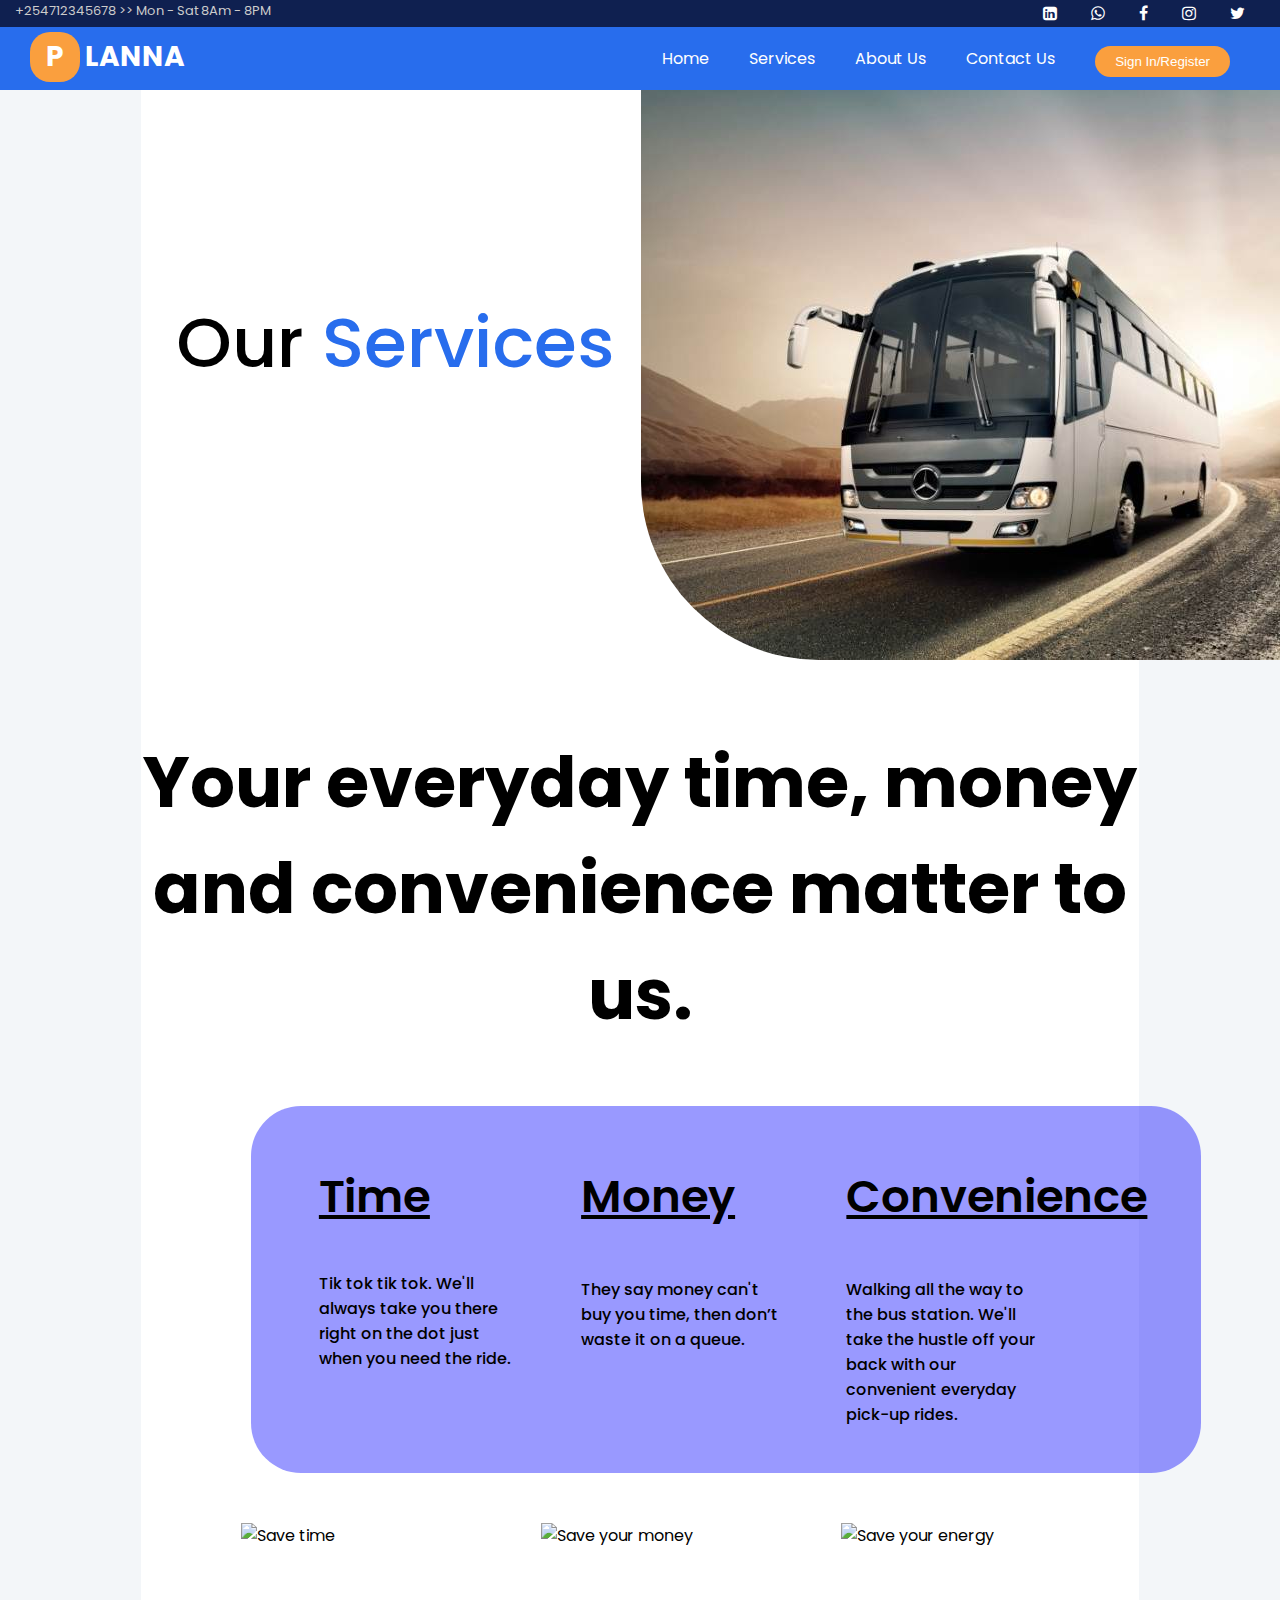
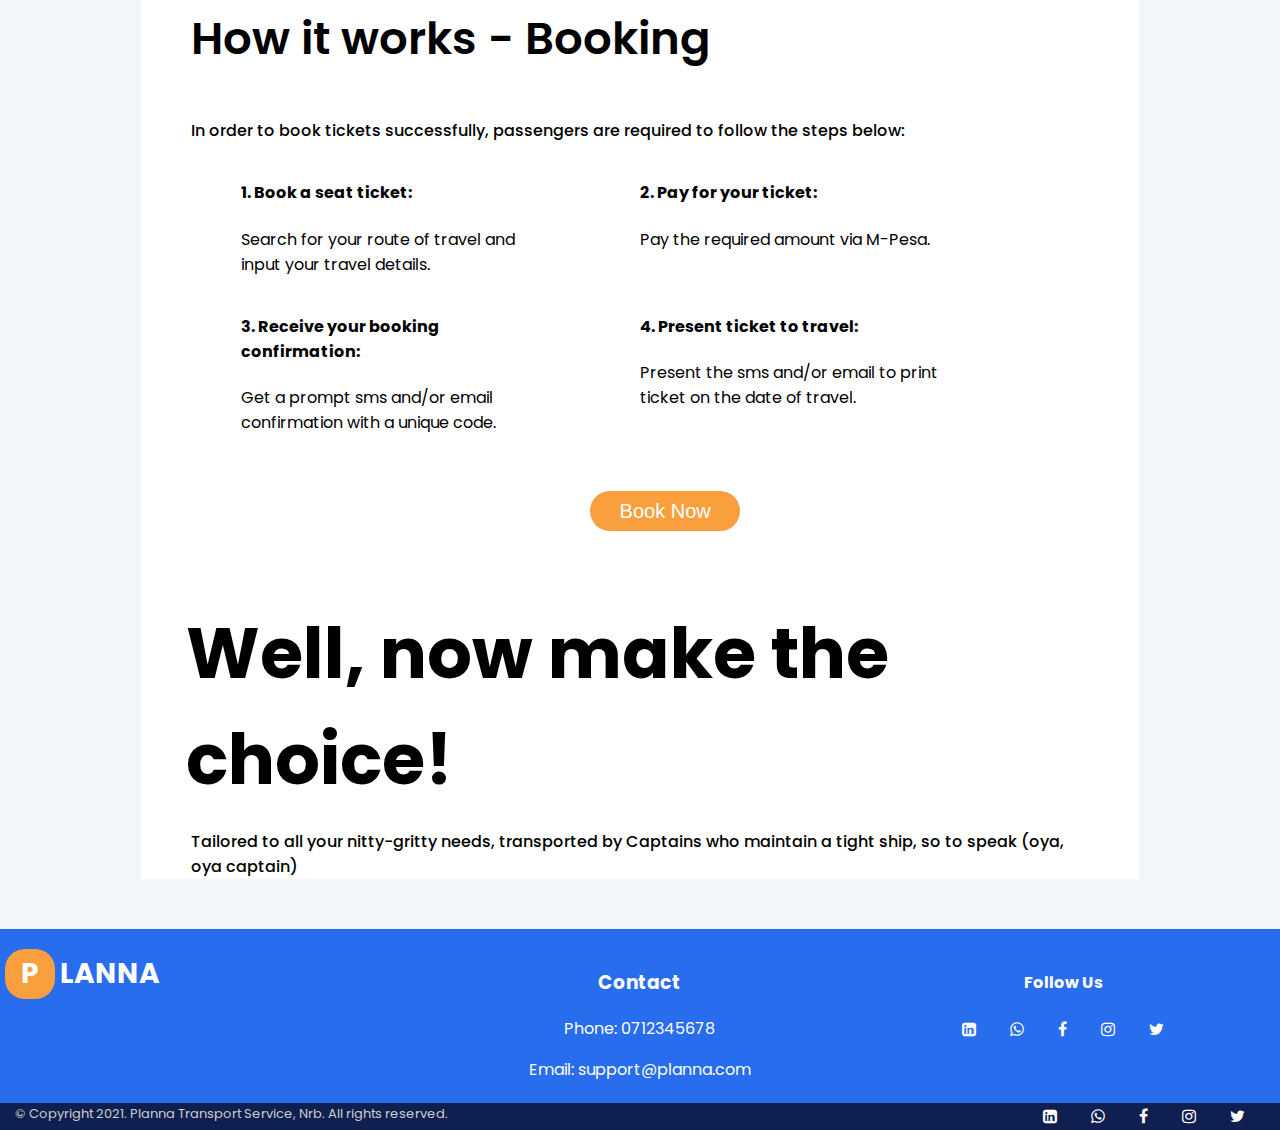
==== commit 0fd1c0b8: "Add summary to my html and style the call to action" ====
--- a/ft_ourservices/index.html
+++ b/ft_ourservices/index.html
@@ -133,11 +133,9 @@
           <div class="vertical-center">
             <button id="click" type="button" onclick="alert('On Track')">Book Now</button>
           </div>
-        <h3>Send Parcels</h3>
-            <p>Planno offers reliable services within Kenya (Nairobi CBD to Nairobi Surburbs along Thika Highway Route all the way to Juja through Kasarani and its environs).
-                Planno takes a proactive approach towards business. We believe that our integrity, dedication, competitive rates and superior customer service sets the standards for others in our industry. We have become the preferred courier to many businesses and individuals.
-                At Planno, we pride ourselves on personalized service and our commitment to our customers.
-                Planno offers an extensive list of transportation choices to better serve our customers needs.</p>
+        <h2 id="conclusion">Well, now make the choice!</h2>
+            <p id="conc">Tailored to all your nitty-gritty needs, transported by Captains who
+                maintain a tight ship, so to speak (oya, oya captain)</p>
           
             
       </div>
@@ -215,7 +213,7 @@
     
     <!-- add your js here -->
 
-    <!-- add your js here -->=
+    <!-- add your js here -->
 </body>
 
 </html>
--- a/ft_ourservices/css/style.css
+++ b/ft_ourservices/css/style.css
@@ -88,6 +88,8 @@
     background-color: #FA9F3E;
     color: #fff;
 }
+
+
 .main1{
     background-color:#F3F6F9 ;
 }
@@ -118,6 +120,9 @@
     margin-top: 70px;
     text-align: center;
 }
+.subhead{
+    margin-bottom: 25px;
+}
 .summary{
     display: flex;
     background-color: rgba(0,0,255, 0.4)	;
@@ -224,8 +229,15 @@
     transform:translateY(+10px);
     transition: 0.2s ease-in-out;
 }
-
-
+.subhead > h2#conclusion{
+    text-align: left;
+    margin-left: 4.5%;
+    margin-bottom: 1%;
+}
+.subhead > h2#conclusion+p{
+    text-align: left;
+    margin-bottom: 3%;
+}
 
 
 
